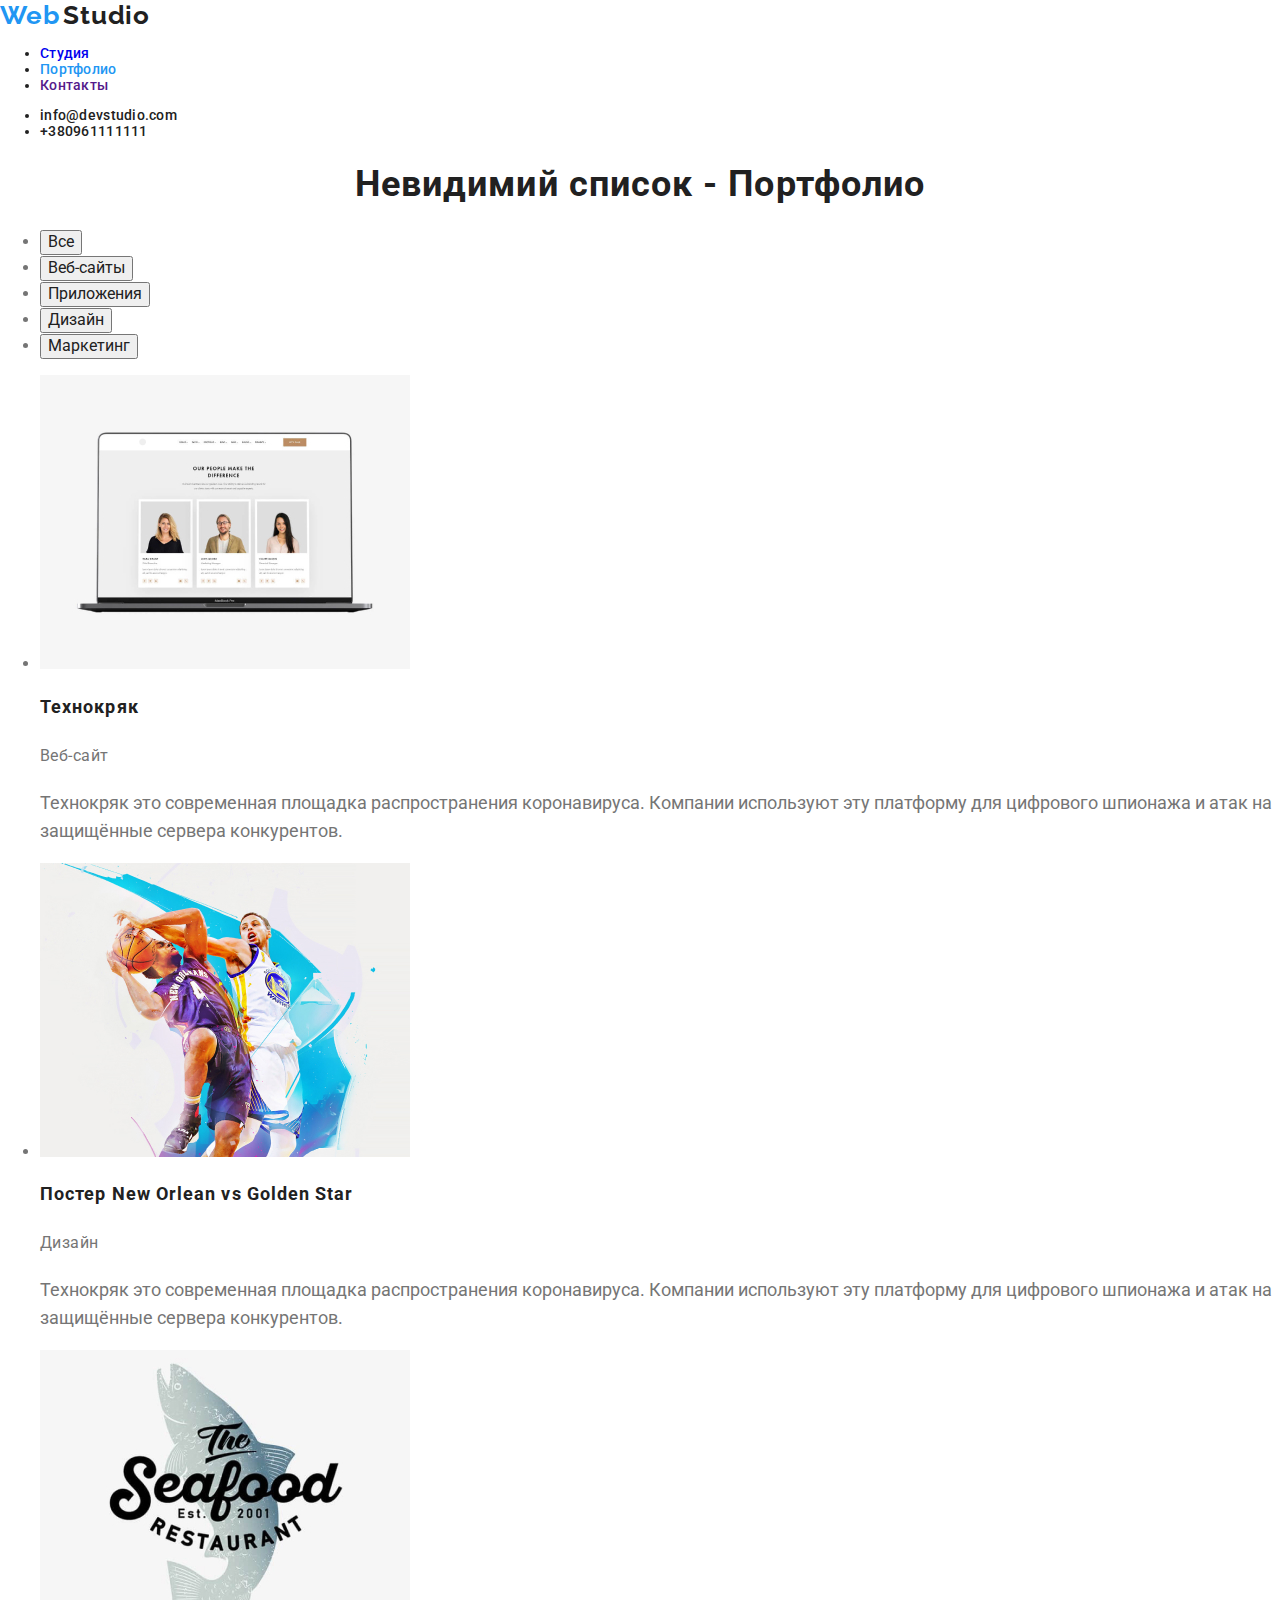
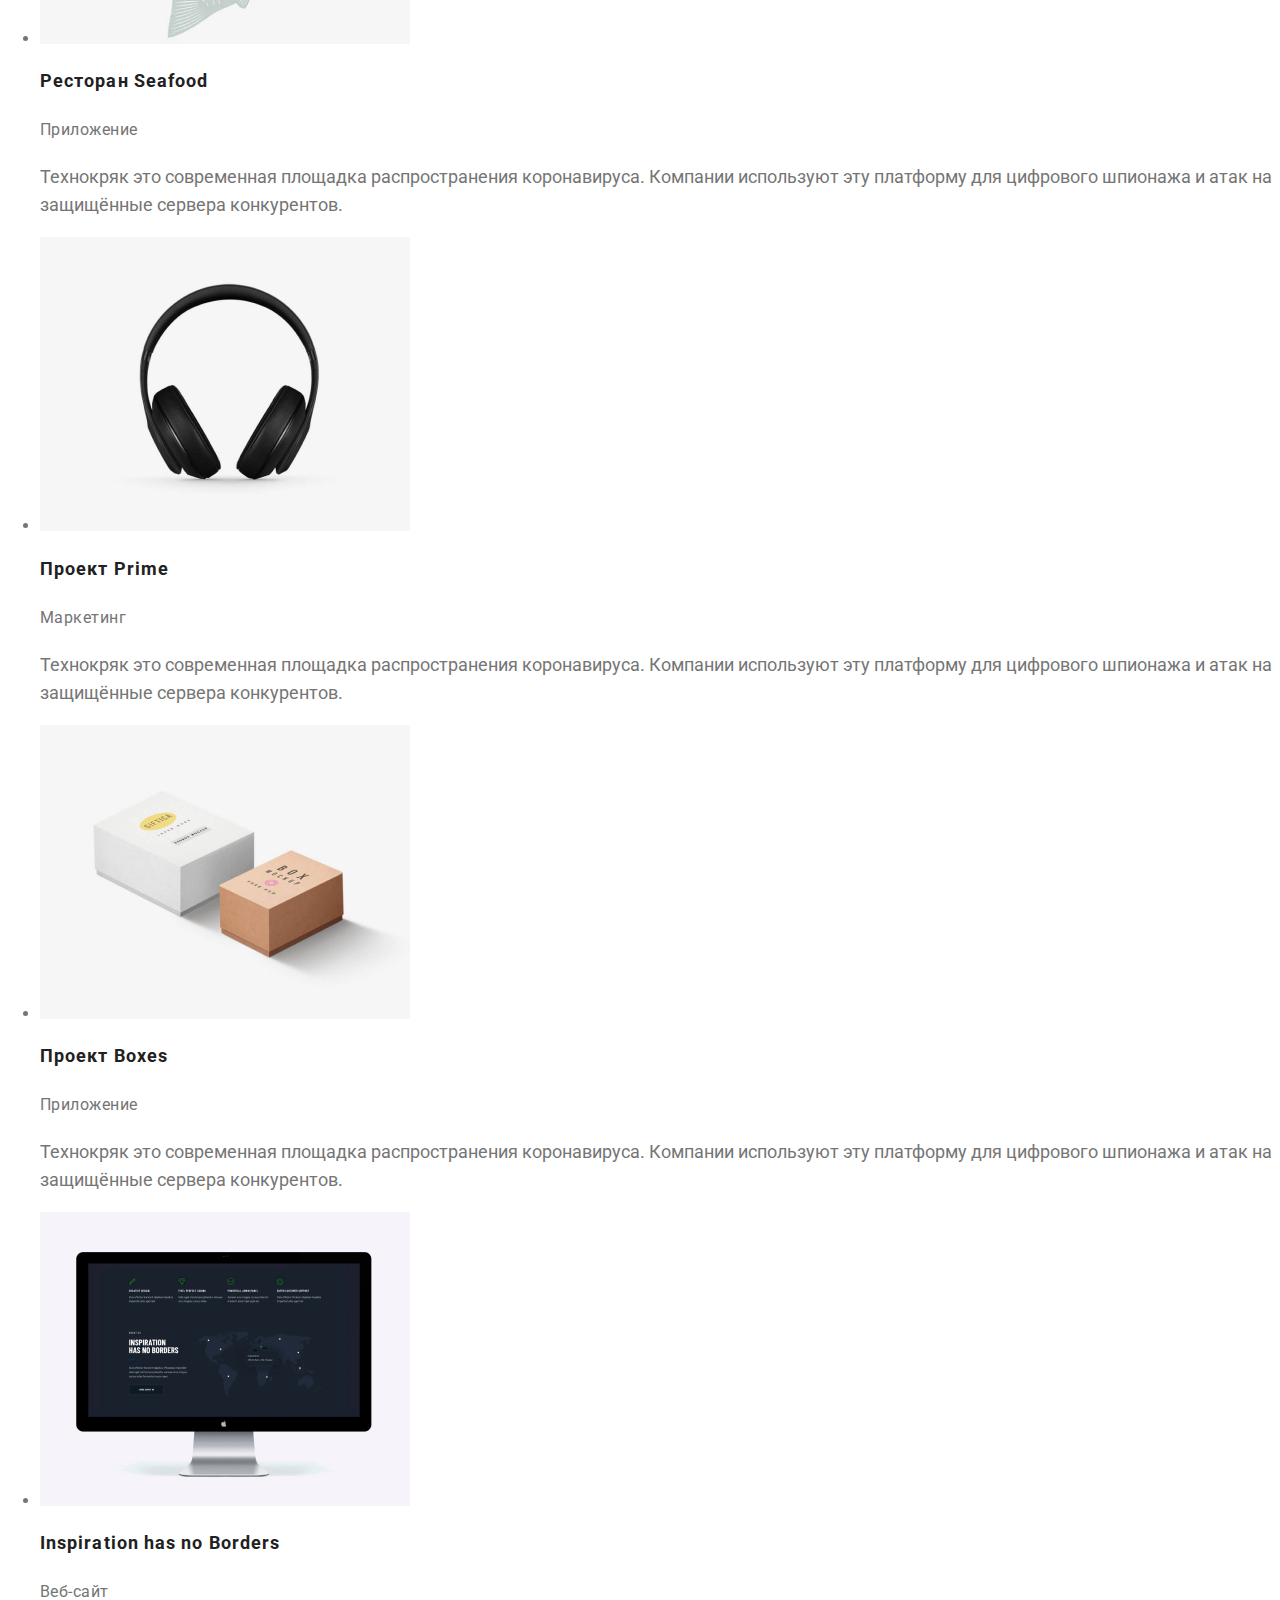
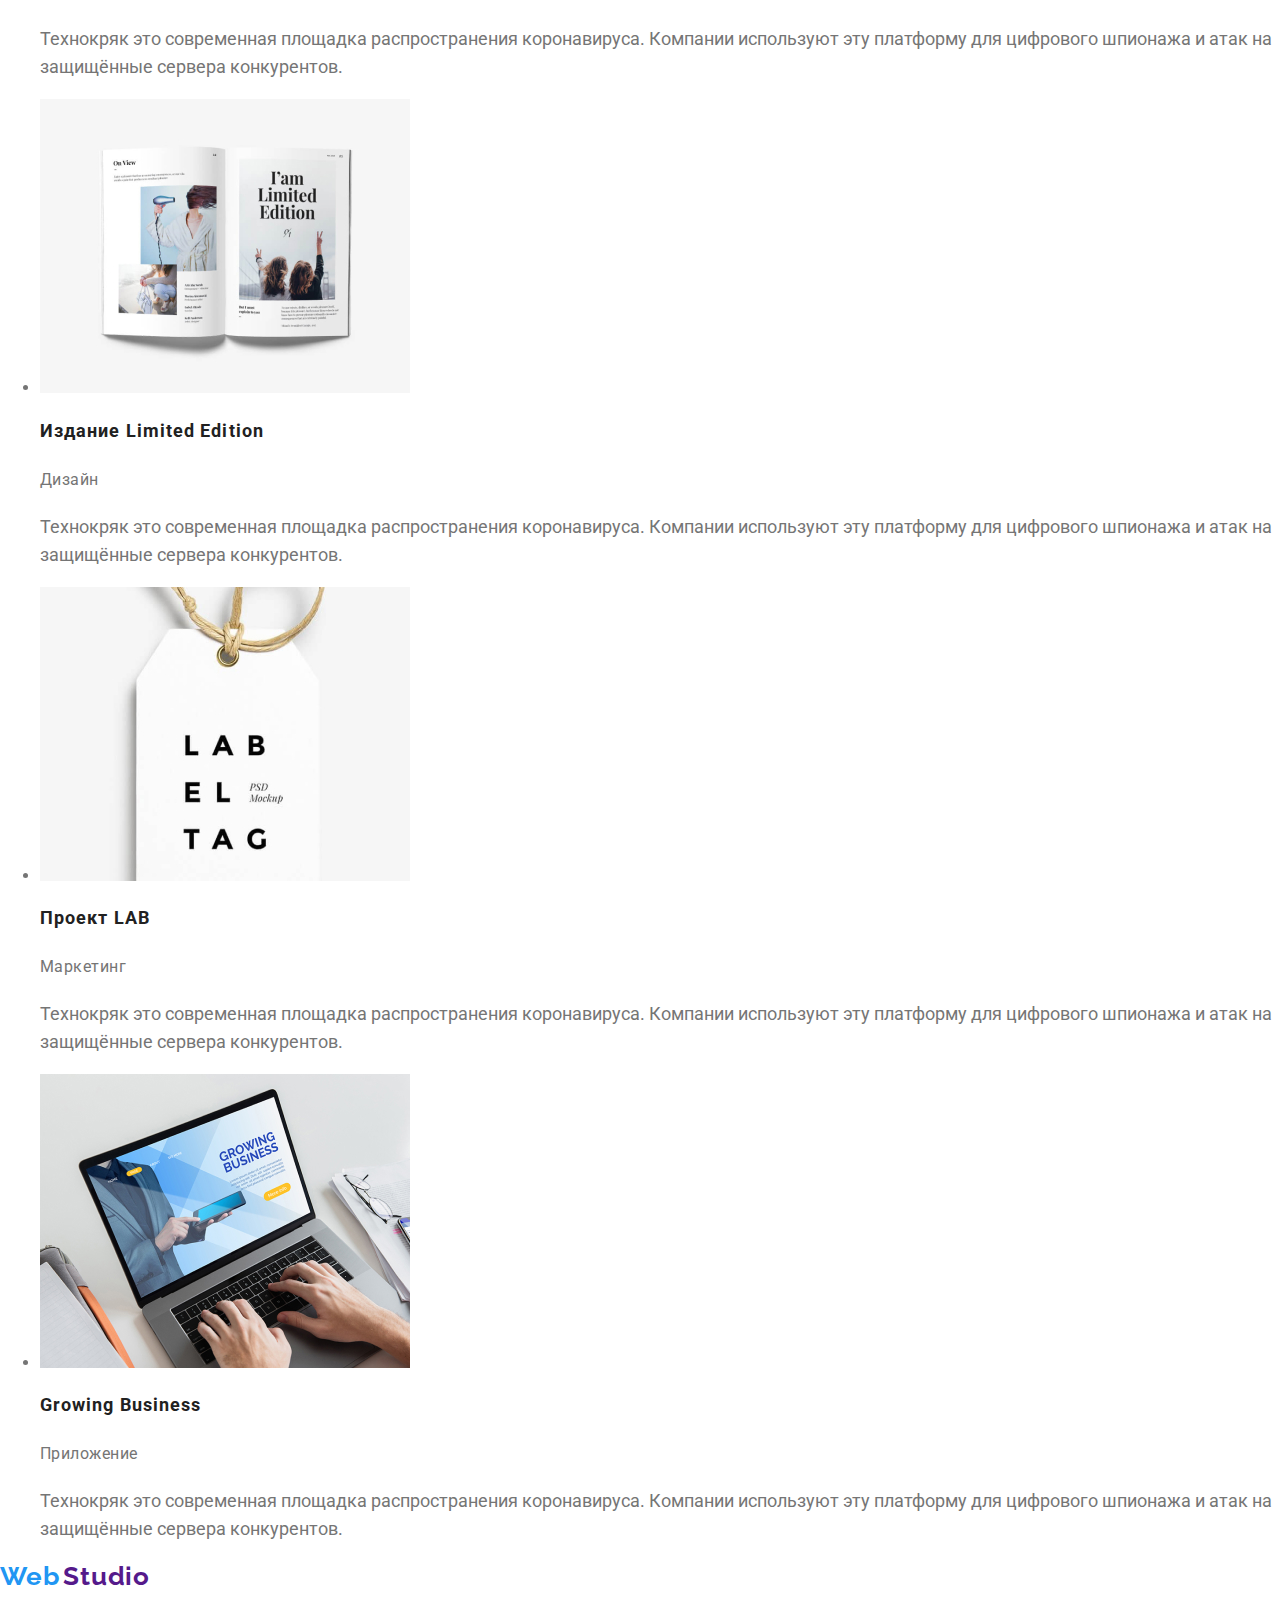
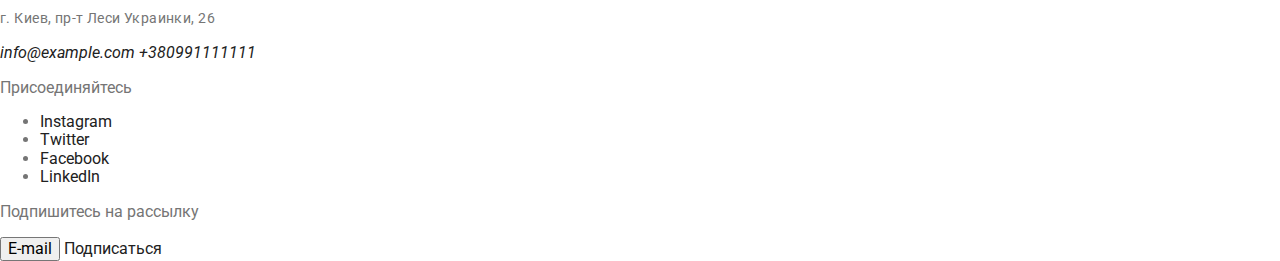
==== portfolio.html @ d00bc0c8 "Homework2" ====
<!DOCTYPE html>
<html lang="en">
  <head>
    <meta charset="UTF-8" />
    <meta name="viewport" content="width=device-width, initial-scale=1.0" />
    <link
      href="https://fonts.googleapis.com/css2?family=Roboto&family=Raleway:wght@400;700&display=swap"
      rel="stylesheet"
    />
    <link rel="stylesheet" href="./css/normalize.css" />
    <link rel="stylesheet" href="./css/styles.css" />
    <title>Document</title>
  </head>
  <body>
    <header>
      <nav>
        <a href="" class="logo link"
          ><span class="first logo">Web</span>
          <span class="second logo-header">Studio</span></a
        >
        <ul class="site-nav list">
          <li><a href="./index.html" class="link">Студия</a></li>
          <li><a href="" class="link current">Портфолио</a></li>
          <li><a href="" class="link">Контакты</a></li>
        </ul>
        <address>
          <ul class="site-nav connection">
            <li>
              <a href="mailto:info@devstudio.com" class="button link"
                >info@devstudio.com</a
              >
            </li>
            <li>
              <a href="tell:+380961111111" class="button link">+380961111111</a>
            </li>
          </ul>
        </address>
      </nav>
    </header>
    <!--main container page 2-->
    <section>
      <h1 class="title names">Невидимий список - Портфолио</h1>
      <ul class="projects-nav">
        <li>
          <a href="" class="title projects"
            ><button type="button" class="button">Все</button></a
          >
        </li>
        <li>
          <a href="" class="title projects"
            ><button type="button" class="button">Веб-сайты</button></a
          >
        </li>
        <li>
          <a href="" class="title projects"
            ><button type="button" class="button">Приложения</button></a
          >
        </li>
        <li>
          <a href="" class="title projects"
            ><button type="button" class="button">Дизайн</button></a
          >
        </li>
        <li>
          <a href="" class="title projects"
            ><button type="button" class="button">Маркетинг</button></a
          >
        </li>
      </ul>

      <!--projects-->

      <ul>
        <li>
          <a href="" class="link"
            ><img src="./images/technokriak.jpg" alt="photos" />
            <h2 class="title projects-name">Технокряк</h2>
            <p class="projects-direction">Веб-сайт</p>
            <p class="projects-description">
              Технокряк это современная площадка распространения коронавируса.
              Компании используют эту платформу для цифрового шпионажа и атак на
              защищённые сервера конкурентов.
            </p>
          </a>
        </li>
        <li>
          <a href="" class="link"
            ><img src="./images/players.jpg" alt="sportsmen" />
            <h2 class="title projects-name">
              Постер New Orlean vs Golden Star
            </h2>
            <p class="projects-direction">Дизайн</p>
            <p class="projects-description">
              Технокряк это современная площадка распространения коронавируса.
              Компании используют эту платформу для цифрового шпионажа и атак на
              защищённые сервера конкурентов.
            </p>
          </a>
        </li>
        <li>
          <a href="" class="link"
            ><img src="./images/restaurant.jpg" alt="restaurant" />
            <h2 class="title projects-name">Ресторан Seafood</h2>
            <p class="projects-direction">Приложение</p>
            <p class="projects-description">
              Технокряк это современная площадка распространения коронавируса.
              Компании используют эту платформу для цифрового шпионажа и атак на
              защищённые сервера конкурентов.
            </p>
          </a>
        </li>
        <li>
          <a href="" class="link"
            ><img src="./images/airphones.jpg" alt="airphones" />
            <h2 class="title projects-name">Проект Prime</h2>
            <p class="projects-direction">Маркетинг</p>
            <p class="projects-description">
              Технокряк это современная площадка распространения коронавируса.
              Компании используют эту платформу для цифрового шпионажа и атак на
              защищённые сервера конкурентов.
            </p>
          </a>
        </li>
        <li>
          <a href="" class="link"
            ><img src="./images/boxes.jpg" alt="boxes" />
            <h2 class="title projects-name">Проект Boxes</h2>
            <p class="projects-direction">Приложение</p>
            <p class="projects-description">
              Технокряк это современная площадка распространения коронавируса.
              Компании используют эту платформу для цифрового шпионажа и атак на
              защищённые сервера конкурентов.
            </p>
          </a>
        </li>
        <li>
          <a href="" class="link"
            ><img src="./images/computer.jpg" alt="computer" />
            <h2 class="title projects-name">Inspiration has no Borders</h2>
            <p class="projects-direction">Веб-сайт</p>
            <p class="projects-description">
              Технокряк это современная площадка распространения коронавируса.
              Компании используют эту платформу для цифрового шпионажа и атак на
              защищённые сервера конкурентов.
            </p>
          </a>
        </li>
        <li>
          <a href="" class="link"
            ><img src="./images/book.jpg" alt="book" />
            <h2 class="title projects-name">Издание Limited Edition</h2>
            <p class="projects-direction">Дизайн</p>
            <p class="projects-description">
              Технокряк это современная площадка распространения коронавируса.
              Компании используют эту платформу для цифрового шпионажа и атак на
              защищённые сервера конкурентов.
            </p>
          </a>
        </li>
        <li>
          <a href="" class="link"
            ><img src="./images/label.jpg" alt="label" />
            <h2 class="title projects-name">Проект LAB</h2>
            <p class="projects-direction">Маркетинг</p>
            <p class="projects-description">
              Технокряк это современная площадка распространения коронавируса.
              Компании используют эту платформу для цифрового шпионажа и атак на
              защищённые сервера конкурентов.
            </p>
          </a>
        </li>
        <li>
          <a href="" class="link"
            ><img src="./images/laptop.jpg" alt="laptop" />
            <h2 class="title projects-name">Growing Business</h2>
            <p class="projects-direction">Приложение</p>
            <p class="projects-description">
              Технокряк это современная площадка распространения коронавируса.
              Компании используют эту платформу для цифрового шпионажа и атак на
              защищённые сервера конкурентов.
            </p>
          </a>
        </li>
      </ul>
    </section>

    <!--footer-->
    <footer>
      <div>
        <a href="" class="logo link"
          ><span class="first logo">Web</span>
          <span class="second logo-footer">Studio</span></a
        >
        <address>
          <p class="city">г. Киев, пр-т Леси Украинки, 26</p>
          <span
            ><a href="mailto:info@example.com" class="button link"
              >info@example.com</a
            >
            <a href="tell:+380991111111" class="button link"
              >+380991111111</a
            ></span
          >
        </address>
      </div>

      <div>
        <p>Присоединяйтесь</p>
        <ul>
          <li><a href="" class="button link">Instagram</a></li>
          <li><a href="" class="button link">Twitter</a></li>
          <li><a href="" class="button link">Facebook</a></li>
          <li><a href="" class="button link">LinkedIn</a></li>
        </ul>
      </div>

      <div>
        <p>Подпишитесь на рассылку</p>
        <input type="submit" value="E-mail" />
        <a href="" class="button link">Подписаться</a>
      </div>
    </footer>
  </body>
</html>
---- css/styles.css ----
/*колір соновного тексту #757575*/
/*вторинний колір тексту #212121*/
/*білий #FFFFFF */
/*колір виділення #2196F3 */
:root {
  --primary-text-color: #757575;
  --title-text-color: #212121;
  --accent-color: #2196f3;
  --additional-text-color: #ffffff;
  --primary-bg-color: #ffffff;
  --secondary-bg-color: #2196f3;
}
body {
  background-color: var(--primary-bg-color);
  color: var(--primary-text-color);
  font-family: Roboto, sans-serif;
}

/*дописати лого в штмл */

/*header*/
.site-nav.list {
  color: var(--title-text-color);
  font-style: normal;
  font-weight: 500;
  font-size: 14px;
  line-height: 16px;
  letter-spacing: 0.02em;
  text-decoration: none;
}
.site-nav.connection {
  color: var(--title-text-color);
  font-style: normal;
  font-weight: 500;
  font-size: 14px;
  line-height: 16px;
  letter-spacing: 0.02em;
  text-decoration: none;
}
.site-nav .link.current {
  color: var(--accent-color);
}
.start {
  font-style: normal;
  font-weight: 900;
  font-size: 44px;
  line-height: 60px;
}
/*main container page 1*/
.names {
  color: var(--title-text-color);
  font-style: normal;
  font-weight: 700;
  font-size: 36px;
  line-height: 42px;
  text-align: center;
  letter-spacing: 0.03em;
}
/*icons*/
.icons {
  color: var(--title-text-color);
  font-style: normal;
  font-weight: 700;
  font-size: 14px;
  line-height: 16px;
  letter-spacing: 0.03em;
}
.description {
    color: var(--primary-text-color);
    font-style: normal;
font-weight: 400;
font-size: 14px;
line-height: 24px;
letter-spacing: 0.03em;
}
/*what we do*/
.doing {
  /*color: var(--additional-text-color)*/
  font-style: normal;
  font-weight: 700;
  font-size: 14px;
  line-height: 16px;
  letter-spacing: 0.03em;
}
/*our team*/

.team {
    color: var(--title-text-color)
    font-weight: 500;
font-size: 16px;
line-height: 19px;
letter-spacing: 0.03em;
}
.role {
    color: var(--primary-text-color);
    font-style: normal;
font-weight: 400;
font-size: 16px;
line-height: 19px;
letter-spacing: 0.03em;
}
.logo {
  font-family: Raleway, sans-serif;
}
.first.logo {
    color: var(--accent-color);
    font-style: normal;
font-weight: bold;
font-size: 26px;
line-height: 31px;
letter-spacing: 0.03em;
}
.second.logo-header {
    color: var(--title-text-color);
    font-style: normal;
font-weight: bold;
font-size: 26px;
line-height: 31px;
letter-spacing: 0.03em;
}
.second.logo-footer {
    /*color: var(--additional-text-color);*/
    font-style: normal;
font-weight: bold;
font-size: 26px;
line-height: 31px;
letter-spacing: 0.03em;
}
.title {
  color: var(--title-text-color);
}
.button {
  color: var(--title-text-color);
}
.button:hover,
.button:focus {
  color: var(--additional-text-color);
  background-color: var(--secondary-bg-color);
}
/*main container page 2*/
.projects {
    color: var(--title-text-color);
    font-style: normal;
font-weight: 500;
font-size: 16px;
line-height: 26px;
letter-spacing: 0.03em;
}
.projects-name {
    color: var(--title-text-color);
    font-style: normal;
font-weight: 700;
font-size: 18px;
line-height: 36px;
letter-spacing: 0.06em;
}
.projects-description {
    color: var(--primary-text-color);
    font-style: normal;
font-weight: 400;
font-size: 18px;
line-height: 28px;
}
.projects-direction {
   color: var(--primary-text-color);
   font-style: normal;
font-weight: 400;
font-size: 16px;
line-height: 30px;
letter-spacing: 0.03em; 
}

/*footer*/
.city {
  font-style: normal;
  font-weight: 400;
  font-size: 14px;
  line-height: 24px;
  letter-spacing: 0.03em;
}
.link {
  text-decoration: none;
}
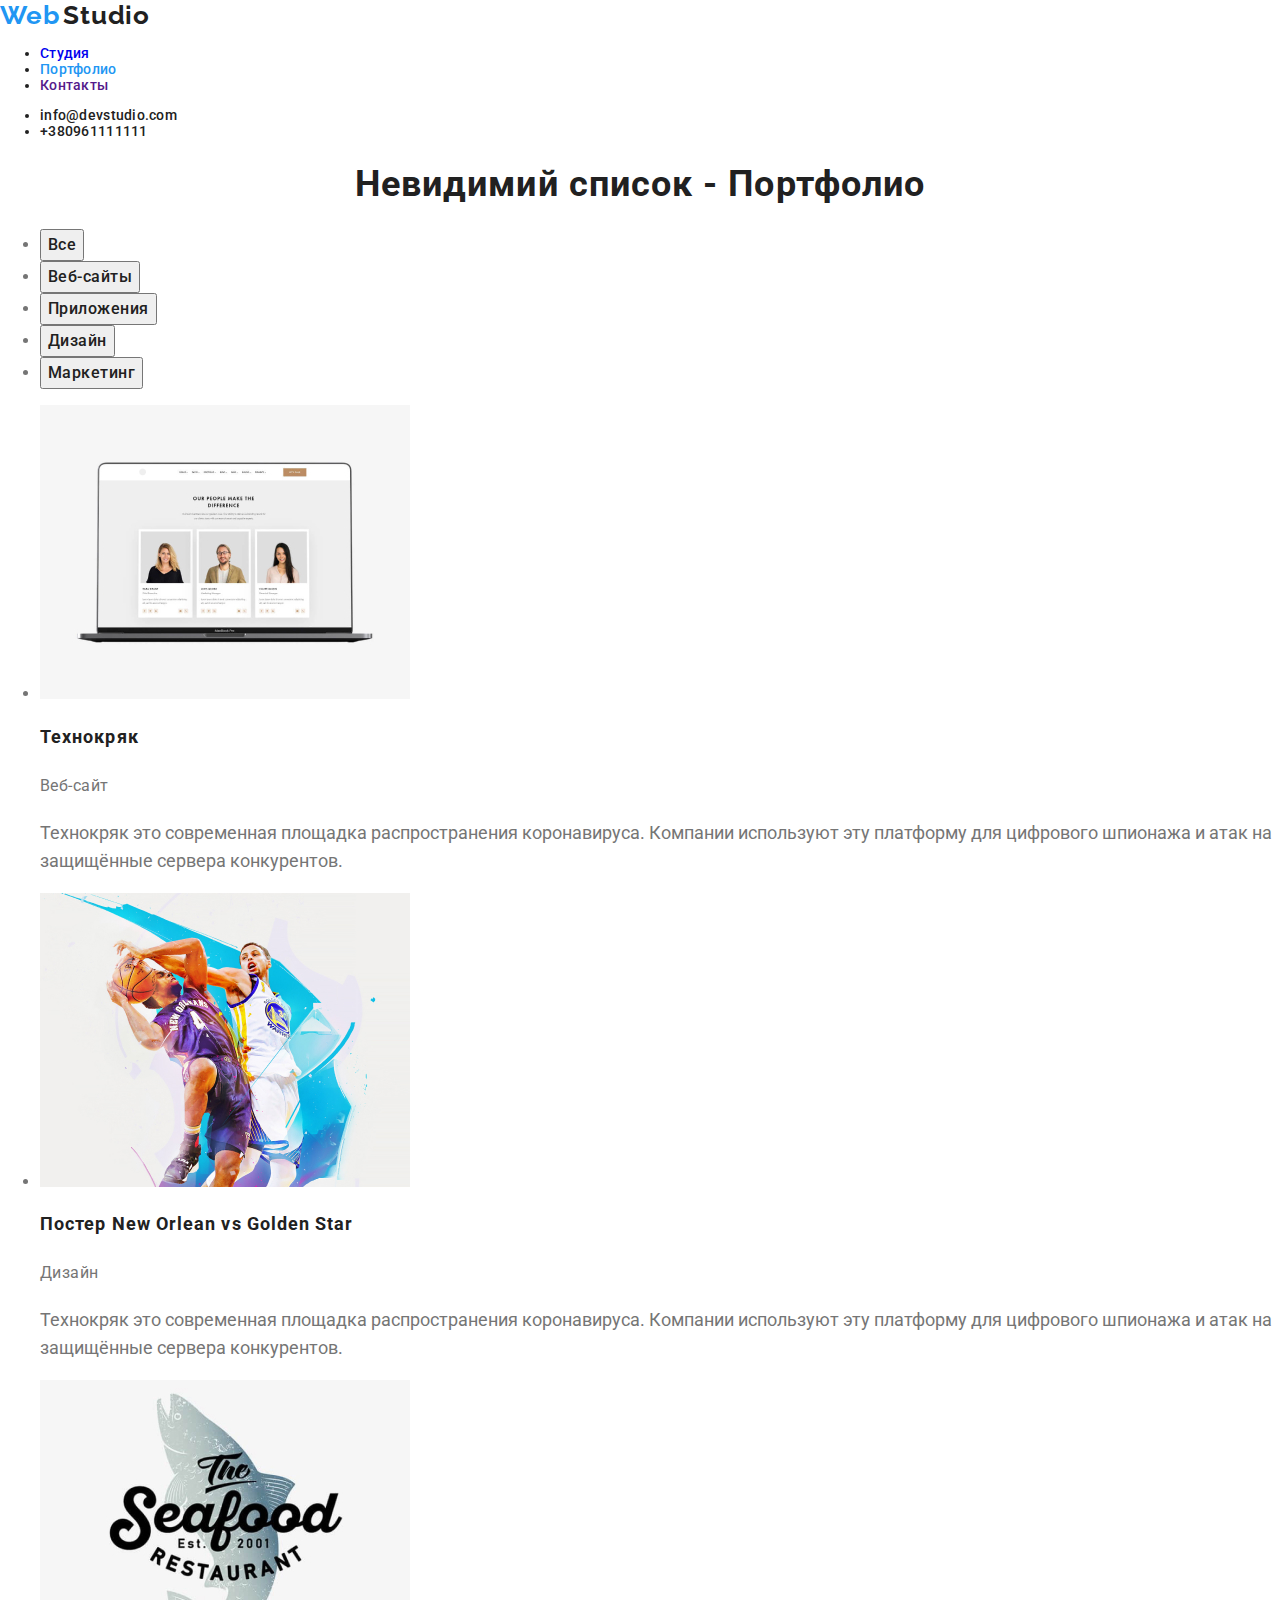
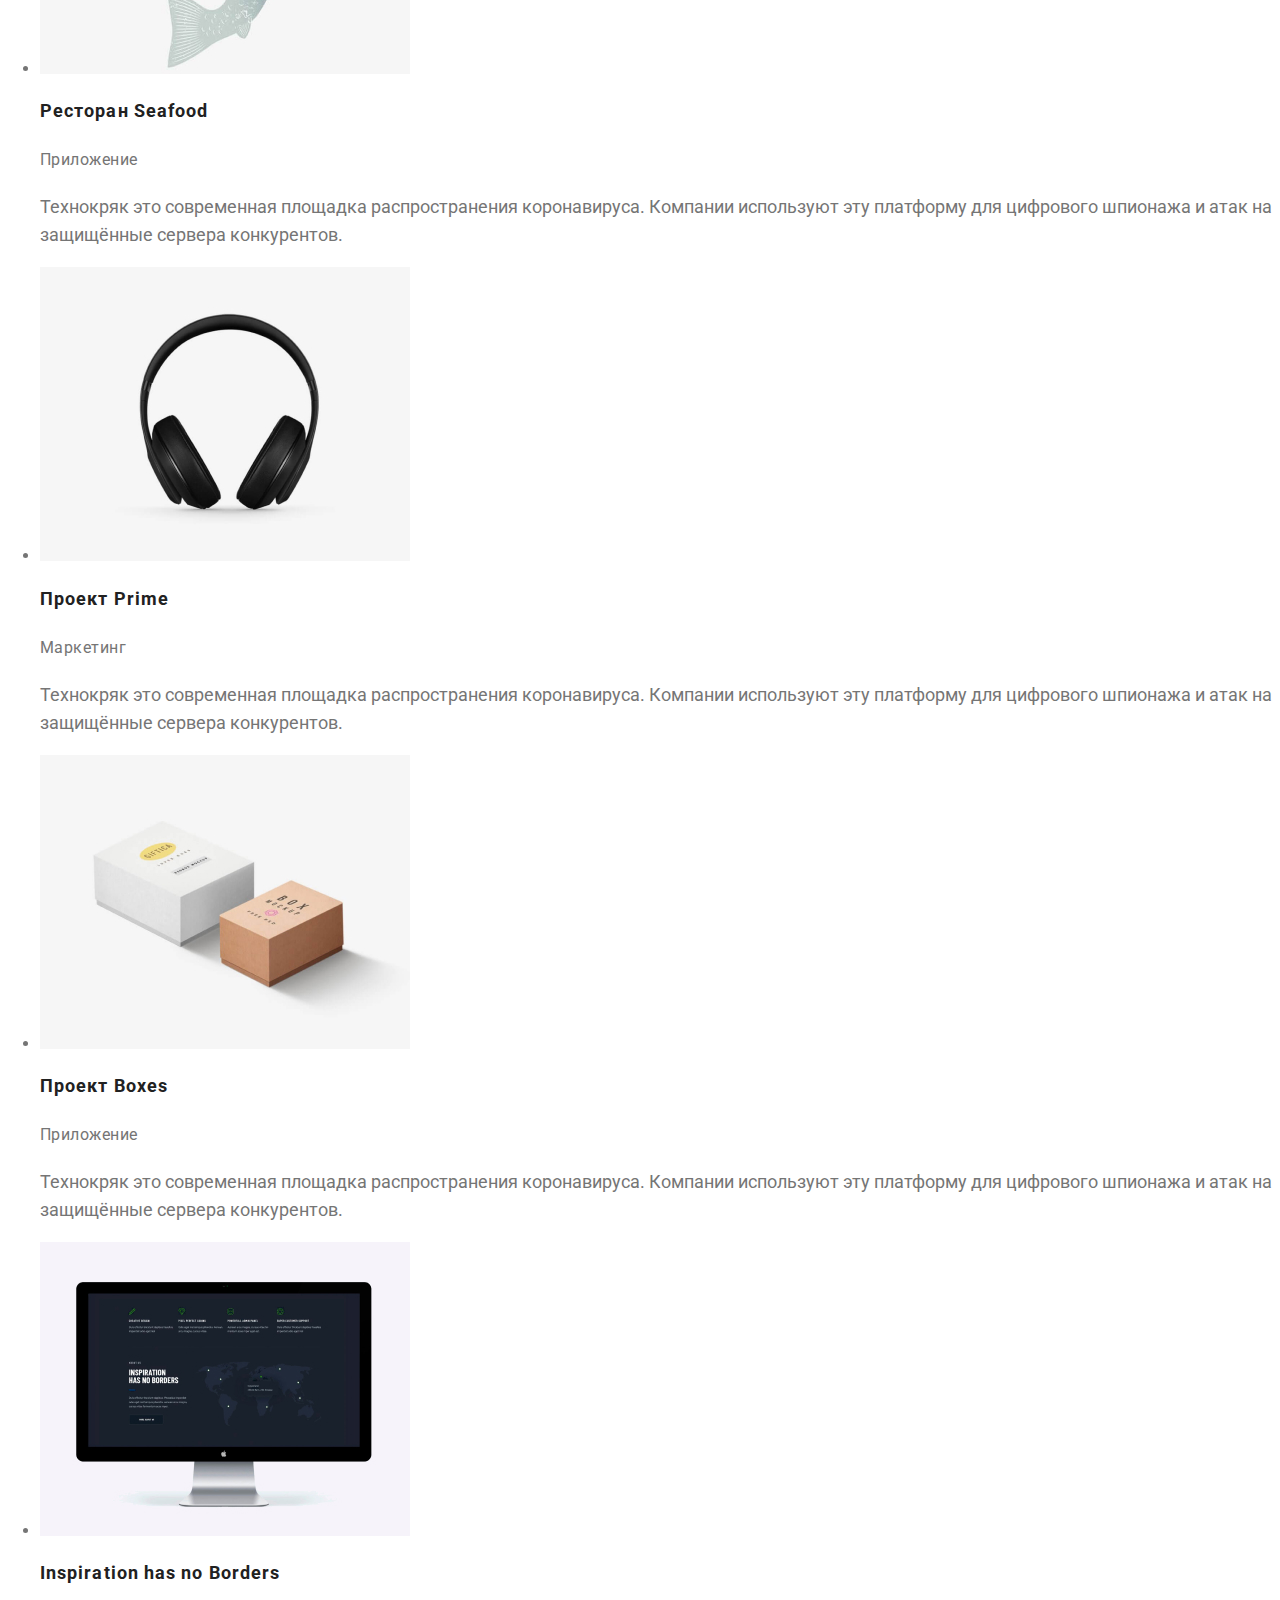
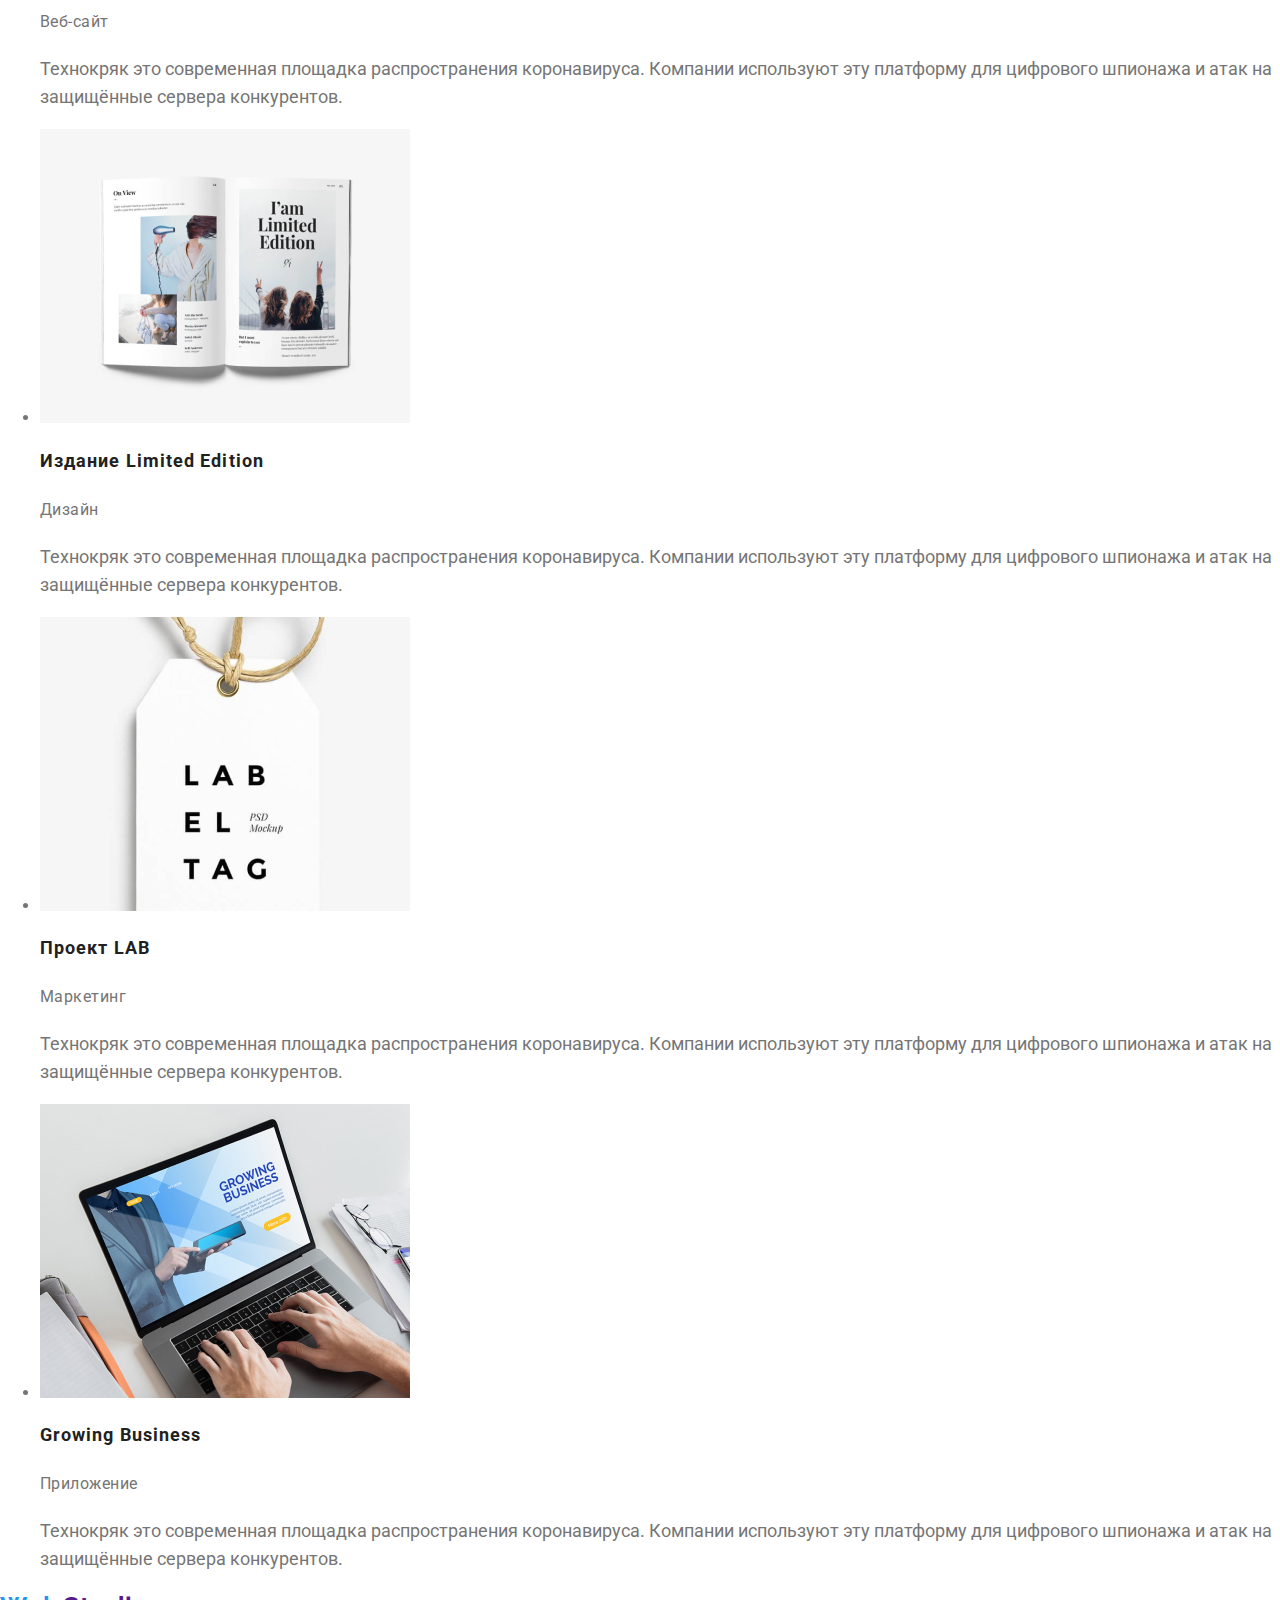
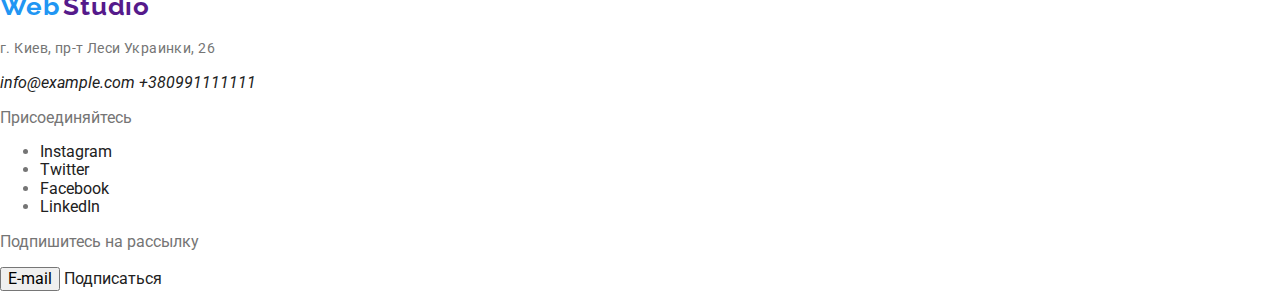
==== commit 6ca7a8e2: "Homework2 (after validator cheking)" ====
--- a/portfolio.html
+++ b/portfolio.html
@@ -42,29 +42,19 @@
       <h1 class="title names">Невидимий список - Портфолио</h1>
       <ul class="projects-nav">
         <li>
-          <a href="" class="title projects"
-            ><button type="button" class="button">Все</button></a
-          >
-        </li>
-        <li>
-          <a href="" class="title projects"
-            ><button type="button" class="button">Веб-сайты</button></a
-          >
-        </li>
-        <li>
-          <a href="" class="title projects"
-            ><button type="button" class="button">Приложения</button></a
-          >
-        </li>
-        <li>
-          <a href="" class="title projects"
-            ><button type="button" class="button">Дизайн</button></a
-          >
-        </li>
-        <li>
-          <a href="" class="title projects"
-            ><button type="button" class="button">Маркетинг</button></a
-          >
+          <button type="button" class="button projects">Все</button>
+        </li>
+        <li>
+          <button type="button" class="button projects">Веб-сайты</button>
+        </li>
+        <li>
+          <button type="button" class="button projects">Приложения</button>
+        </li>
+        <li>
+          <button type="button" class="button projects">Дизайн</button>
+        </li>
+        <li>
+          <button type="button" class="button projects">Маркетинг</button>
         </li>
       </ul>
 
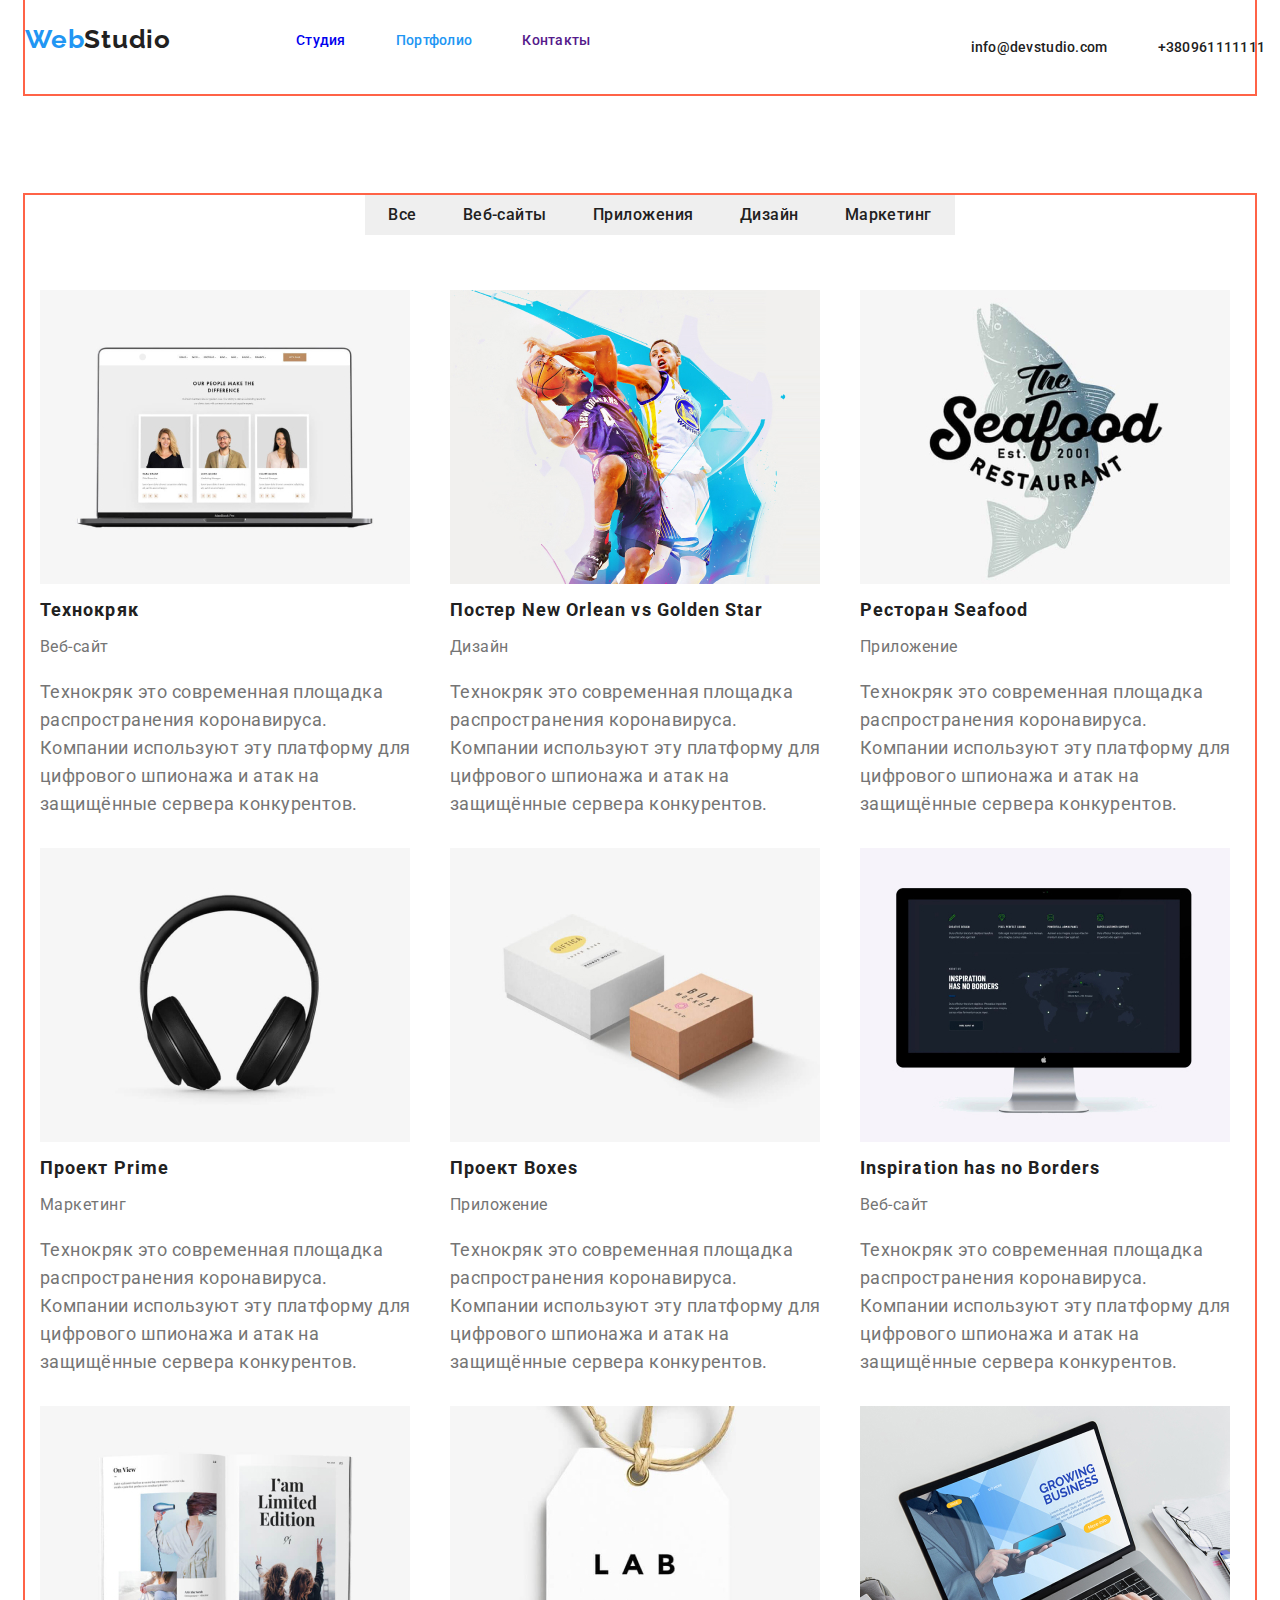
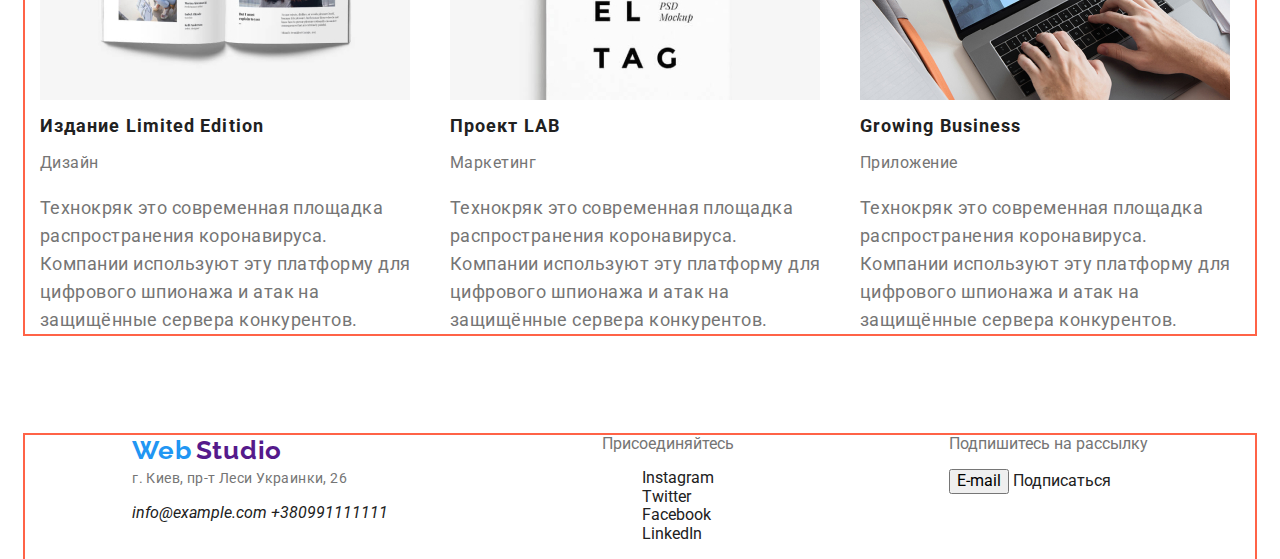
==== commit f748de3e: "Homework3" ====
--- a/portfolio.html
+++ b/portfolio.html
@@ -12,202 +12,214 @@
     <title>Document</title>
   </head>
   <body>
-    <header>
-      <nav>
-        <a href="" class="logo link"
-          ><span class="first logo">Web</span>
-          <span class="second logo-header">Studio</span></a
-        >
-        <ul class="site-nav list">
-          <li><a href="./index.html" class="link">Студия</a></li>
-          <li><a href="" class="link current">Портфолио</a></li>
-          <li><a href="" class="link">Контакты</a></li>
-        </ul>
+    <header class="page-header">
+      <div class="container header-nav">
+        <nav class="nav">
+          <a href="" class="logo link"
+            ><span class="first logo">Web</span>
+            <span class="second logo-header">Studio</span></a
+          >
+
+          <ul class="site-nav list">
+            <li class="header-items">
+              <a href="./index.html" class="link">Студия</a>
+            </li>
+            <li class="header-items">
+              <a href="" class="link current">Портфолио</a>
+            </li>
+            <li class="header-items"><a href="" class="link">Контакты</a></li>
+          </ul>
+        </nav>
+
         <address>
-          <ul class="site-nav connection">
-            <li>
+          <ul class="connection">
+            <li class="connection-items">
               <a href="mailto:info@devstudio.com" class="button link"
                 >info@devstudio.com</a
               >
             </li>
-            <li>
+            <li class="connection-items">
               <a href="tell:+380961111111" class="button link">+380961111111</a>
             </li>
           </ul>
         </address>
-      </nav>
+      </div>
     </header>
     <!--main container page 2-->
-    <section>
-      <h1 class="title names">Невидимий список - Портфолио</h1>
-      <ul class="projects-nav">
-        <li>
-          <button type="button" class="button projects">Все</button>
-        </li>
-        <li>
-          <button type="button" class="button projects">Веб-сайты</button>
-        </li>
-        <li>
-          <button type="button" class="button projects">Приложения</button>
-        </li>
-        <li>
-          <button type="button" class="button projects">Дизайн</button>
-        </li>
-        <li>
-          <button type="button" class="button projects">Маркетинг</button>
-        </li>
-      </ul>
-
-      <!--projects-->
-
-      <ul>
-        <li>
-          <a href="" class="link"
-            ><img src="./images/technokriak.jpg" alt="photos" />
-            <h2 class="title projects-name">Технокряк</h2>
-            <p class="projects-direction">Веб-сайт</p>
-            <p class="projects-description">
-              Технокряк это современная площадка распространения коронавируса.
-              Компании используют эту платформу для цифрового шпионажа и атак на
-              защищённые сервера конкурентов.
-            </p>
-          </a>
-        </li>
-        <li>
-          <a href="" class="link"
-            ><img src="./images/players.jpg" alt="sportsmen" />
-            <h2 class="title projects-name">
-              Постер New Orlean vs Golden Star
-            </h2>
-            <p class="projects-direction">Дизайн</p>
-            <p class="projects-description">
-              Технокряк это современная площадка распространения коронавируса.
-              Компании используют эту платформу для цифрового шпионажа и атак на
-              защищённые сервера конкурентов.
-            </p>
-          </a>
-        </li>
-        <li>
-          <a href="" class="link"
-            ><img src="./images/restaurant.jpg" alt="restaurant" />
-            <h2 class="title projects-name">Ресторан Seafood</h2>
-            <p class="projects-direction">Приложение</p>
-            <p class="projects-description">
-              Технокряк это современная площадка распространения коронавируса.
-              Компании используют эту платформу для цифрового шпионажа и атак на
-              защищённые сервера конкурентов.
-            </p>
-          </a>
-        </li>
-        <li>
-          <a href="" class="link"
-            ><img src="./images/airphones.jpg" alt="airphones" />
-            <h2 class="title projects-name">Проект Prime</h2>
-            <p class="projects-direction">Маркетинг</p>
-            <p class="projects-description">
-              Технокряк это современная площадка распространения коронавируса.
-              Компании используют эту платформу для цифрового шпионажа и атак на
-              защищённые сервера конкурентов.
-            </p>
-          </a>
-        </li>
-        <li>
-          <a href="" class="link"
-            ><img src="./images/boxes.jpg" alt="boxes" />
-            <h2 class="title projects-name">Проект Boxes</h2>
-            <p class="projects-direction">Приложение</p>
-            <p class="projects-description">
-              Технокряк это современная площадка распространения коронавируса.
-              Компании используют эту платформу для цифрового шпионажа и атак на
-              защищённые сервера конкурентов.
-            </p>
-          </a>
-        </li>
-        <li>
-          <a href="" class="link"
-            ><img src="./images/computer.jpg" alt="computer" />
-            <h2 class="title projects-name">Inspiration has no Borders</h2>
-            <p class="projects-direction">Веб-сайт</p>
-            <p class="projects-description">
-              Технокряк это современная площадка распространения коронавируса.
-              Компании используют эту платформу для цифрового шпионажа и атак на
-              защищённые сервера конкурентов.
-            </p>
-          </a>
-        </li>
-        <li>
-          <a href="" class="link"
-            ><img src="./images/book.jpg" alt="book" />
-            <h2 class="title projects-name">Издание Limited Edition</h2>
-            <p class="projects-direction">Дизайн</p>
-            <p class="projects-description">
-              Технокряк это современная площадка распространения коронавируса.
-              Компании используют эту платформу для цифрового шпионажа и атак на
-              защищённые сервера конкурентов.
-            </p>
-          </a>
-        </li>
-        <li>
-          <a href="" class="link"
-            ><img src="./images/label.jpg" alt="label" />
-            <h2 class="title projects-name">Проект LAB</h2>
-            <p class="projects-direction">Маркетинг</p>
-            <p class="projects-description">
-              Технокряк это современная площадка распространения коронавируса.
-              Компании используют эту платформу для цифрового шпионажа и атак на
-              защищённые сервера конкурентов.
-            </p>
-          </a>
-        </li>
-        <li>
-          <a href="" class="link"
-            ><img src="./images/laptop.jpg" alt="laptop" />
-            <h2 class="title projects-name">Growing Business</h2>
-            <p class="projects-direction">Приложение</p>
-            <p class="projects-description">
-              Технокряк это современная площадка распространения коронавируса.
-              Компании используют эту платформу для цифрового шпионажа и атак на
-              защищённые сервера конкурентов.
-            </p>
-          </a>
-        </li>
-      </ul>
+    <section class="section projects">
+      <div class="container">
+        <!-- <h1 class="title names">Невидимий список - Портфолио</h1> -->
+        <ul class="projects-nav">
+          <li class="projects-button">
+            <button type="button" class="button projects">Все</button>
+          </li>
+          <li class="projects-button">
+            <button type="button" class="button projects">Веб-сайты</button>
+          </li>
+          <li class="projects-button">
+            <button type="button" class="button projects">Приложения</button>
+          </li>
+          <li class="projects-button">
+            <button type="button" class="button projects">Дизайн</button>
+          </li>
+          <li class="projects-button">
+            <button type="button" class="button projects">Маркетинг</button>
+          </li>
+        </ul>
+
+        <!--projects-->
+
+        <ul class="counting">
+          <li class="counting-projects">
+            <a href="" class="link"
+              ><img src="./images/technokriak.jpg" alt="photos" />
+              <h2 class="title projects-name">Технокряк</h2>
+              <p class="projects-direction">Веб-сайт</p>
+              <p class="projects-description">
+                Технокряк это современная площадка распространения коронавируса.
+                Компании используют эту платформу для цифрового шпионажа и атак
+                на защищённые сервера конкурентов.
+              </p>
+            </a>
+          </li>
+          <li class="counting-projects">
+            <a href="" class="link"
+              ><img src="./images/players.jpg" alt="sportsmen" />
+              <h2 class="title projects-name">
+                Постер New Orlean vs Golden Star
+              </h2>
+              <p class="projects-direction">Дизайн</p>
+              <p class="projects-description">
+                Технокряк это современная площадка распространения коронавируса.
+                Компании используют эту платформу для цифрового шпионажа и атак
+                на защищённые сервера конкурентов.
+              </p>
+            </a>
+          </li>
+          <li class="counting-projects">
+            <a href="" class="link"
+              ><img src="./images/restaurant.jpg" alt="restaurant" />
+              <h2 class="title projects-name">Ресторан Seafood</h2>
+              <p class="projects-direction">Приложение</p>
+              <p class="projects-description">
+                Технокряк это современная площадка распространения коронавируса.
+                Компании используют эту платформу для цифрового шпионажа и атак
+                на защищённые сервера конкурентов.
+              </p>
+            </a>
+          </li>
+          <li class="counting-projects">
+            <a href="" class="link"
+              ><img src="./images/airphones.jpg" alt="airphones" />
+              <h2 class="title projects-name">Проект Prime</h2>
+              <p class="projects-direction">Маркетинг</p>
+              <p class="projects-description">
+                Технокряк это современная площадка распространения коронавируса.
+                Компании используют эту платформу для цифрового шпионажа и атак
+                на защищённые сервера конкурентов.
+              </p>
+            </a>
+          </li>
+          <li class="counting-projects">
+            <a href="" class="link"
+              ><img src="./images/boxes.jpg" alt="boxes" />
+              <h2 class="title projects-name">Проект Boxes</h2>
+              <p class="projects-direction">Приложение</p>
+              <p class="projects-description">
+                Технокряк это современная площадка распространения коронавируса.
+                Компании используют эту платформу для цифрового шпионажа и атак
+                на защищённые сервера конкурентов.
+              </p>
+            </a>
+          </li>
+          <li class="counting-projects">
+            <a href="" class="link"
+              ><img src="./images/computer.jpg" alt="computer" />
+              <h2 class="title projects-name">Inspiration has no Borders</h2>
+              <p class="projects-direction">Веб-сайт</p>
+              <p class="projects-description">
+                Технокряк это современная площадка распространения коронавируса.
+                Компании используют эту платформу для цифрового шпионажа и атак
+                на защищённые сервера конкурентов.
+              </p>
+            </a>
+          </li>
+          <li class="counting-projects">
+            <a href="" class="link"
+              ><img src="./images/book.jpg" alt="book" />
+              <h2 class="title projects-name">Издание Limited Edition</h2>
+              <p class="projects-direction">Дизайн</p>
+              <p class="projects-description">
+                Технокряк это современная площадка распространения коронавируса.
+                Компании используют эту платформу для цифрового шпионажа и атак
+                на защищённые сервера конкурентов.
+              </p>
+            </a>
+          </li>
+          <li class="counting-projects">
+            <a href="" class="link"
+              ><img src="./images/label.jpg" alt="label" />
+              <h2 class="title projects-name">Проект LAB</h2>
+              <p class="projects-direction">Маркетинг</p>
+              <p class="projects-description">
+                Технокряк это современная площадка распространения коронавируса.
+                Компании используют эту платформу для цифрового шпионажа и атак
+                на защищённые сервера конкурентов.
+              </p>
+            </a>
+          </li>
+          <li class="counting-projects">
+            <a href="" class="link"
+              ><img src="./images/laptop.jpg" alt="laptop" />
+              <h2 class="title projects-name">Growing Business</h2>
+              <p class="projects-direction">Приложение</p>
+              <p class="projects-description">
+                Технокряк это современная площадка распространения коронавируса.
+                Компании используют эту платформу для цифрового шпионажа и атак
+                на защищённые сервера конкурентов.
+              </p>
+            </a>
+          </li>
+        </ul>
+      </div>
     </section>
 
     <!--footer-->
     <footer>
-      <div>
-        <a href="" class="logo link"
-          ><span class="first logo">Web</span>
-          <span class="second logo-footer">Studio</span></a
-        >
-        <address>
-          <p class="city">г. Киев, пр-т Леси Украинки, 26</p>
-          <span
-            ><a href="mailto:info@example.com" class="button link"
-              >info@example.com</a
+      <div class="container footer-nav">
+        <div class="footer-info">
+          <a href="" class="logo link"
+            ><span class="first logo">Web</span>
+            <span class="second logo-footer">Studio</span></a
+          >
+          <address>
+            <p class="city">г. Киев, пр-т Леси Украинки, 26</p>
+            <span
+              ><a href="mailto:info@example.com" class="button link"
+                >info@example.com</a
+              >
+              <a href="tell:+380991111111" class="button link"
+                >+380991111111</a
+              ></span
             >
-            <a href="tell:+380991111111" class="button link"
-              >+380991111111</a
-            ></span
-          >
-        </address>
-      </div>
-
-      <div>
-        <p>Присоединяйтесь</p>
-        <ul>
-          <li><a href="" class="button link">Instagram</a></li>
-          <li><a href="" class="button link">Twitter</a></li>
-          <li><a href="" class="button link">Facebook</a></li>
-          <li><a href="" class="button link">LinkedIn</a></li>
-        </ul>
-      </div>
-
-      <div>
-        <p>Подпишитесь на рассылку</p>
-        <input type="submit" value="E-mail" />
-        <a href="" class="button link">Подписаться</a>
+          </address>
+        </div>
+
+        <div class="invite">
+          <p class="join">Присоединяйтесь</p>
+          <ul class="social-networks">
+            <li><a href="" class="button link">Instagram</a></li>
+            <li><a href="" class="button link">Twitter</a></li>
+            <li><a href="" class="button link">Facebook</a></li>
+            <li><a href="" class="button link">LinkedIn</a></li>
+          </ul>
+        </div>
+
+        <div class="send-letter">
+          <p class="subscribe">Подпишитесь на рассылку</p>
+          <input type="submit" value="E-mail" />
+          <a href="" class="button link">Подписаться</a>
+        </div>
       </div>
     </footer>
   </body>
--- a/css/styles.css
+++ b/css/styles.css
@@ -1,7 +1,18 @@
+html {
+  box-sizing: border-box;
+}
+
+*,
+*::before,
+*::after {
+  box-sizing: inherit;
+}
+
 /*колір соновного тексту #757575*/
 /*вторинний колір тексту #212121*/
-/*білий #FFFFFF */
+/*первинний фоновий колір білий #FFFFFF */
 /*колір виділення #2196F3 */
+/*додатковий фоновий колір #F5F4FA*/
 :root {
   --primary-text-color: #757575;
   --title-text-color: #212121;
@@ -9,6 +20,7 @@
   --additional-text-color: #ffffff;
   --primary-bg-color: #ffffff;
   --secondary-bg-color: #2196f3;
+  --additional-bg-color: #f5f4fa;
 }
 body {
   background-color: var(--primary-bg-color);
@@ -16,10 +28,26 @@
   font-family: Roboto, sans-serif;
 }
 
-/*дописати лого в штмл */
-
 /*header*/
+.page-header {
+}
+.nav .logo.link {
+  display: flex;
+  margin-left: 0;
+  margin-right: 85px;
+  margin-top: 24px;
+  margin-bottom: 25px;
+}
+
+.site-nav .header-items:not(:last-child) {
+  margin-right: 50px;
+}
+.nav {
+  display: flex;
+}
+
 .site-nav.list {
+  display: flex;
   color: var(--title-text-color);
   font-style: normal;
   font-weight: 500;
@@ -27,9 +55,17 @@
   line-height: 16px;
   letter-spacing: 0.02em;
   text-decoration: none;
-}
-.site-nav.connection {
-  color: var(--title-text-color);
+  margin-right: 340px;
+  margin-left: 0;
+  margin-top: 0;
+}
+.connection {
+  display: flex;
+  margin-top: 0;
+  margin-bottom: 0;
+
+  color: var(--title-text-color);
+
   font-style: normal;
   font-weight: 500;
   font-size: 14px;
@@ -37,16 +73,61 @@
   letter-spacing: 0.02em;
   text-decoration: none;
 }
+.connection .connection-items + .connection-items {
+  margin-left: 50px;
+}
 .site-nav .link.current {
   color: var(--accent-color);
+}
+.site-nav .link {
+  display: block;
+  padding-top: 32px;
+  padding-bottom: 32px;
+}
+li {
+  list-style-type: none;
+}
+
+.link {
+  text-decoration: none;
+}
+.header-nav {
+  display: flex;
+  align-items: center;
+}
+.hero {
+  margin-left: 0;
+  text-align: center;
 }
 .start {
   font-style: normal;
   font-weight: 900;
   font-size: 44px;
   line-height: 60px;
+  text-align: center;
 }
 /*main container page 1*/
+.section.team {
+  width: 1600px;
+  padding-bottom: 95px;
+  padding-top: 95px;
+  margin-bottom: 0;
+  background-color: var(--additional-bg-color);
+}
+.section.no-padding {
+  margin-top: 0;
+  margin-bottom: 0;
+}
+.section.projects {
+  margin-bottom: 95px;
+  margin-top: 95px;
+}
+.container {
+  margin-left: auto;
+  margin-right: auto;
+  width: 1230px;
+  outline: 2px solid tomato;
+}
 .names {
   color: var(--title-text-color);
   font-style: normal;
@@ -55,6 +136,8 @@
   line-height: 42px;
   text-align: center;
   letter-spacing: 0.03em;
+  margin-top: 0;
+  margin-bottom: 50px;
 }
 /*icons*/
 .icons {
@@ -64,16 +147,54 @@
   font-size: 14px;
   line-height: 16px;
   letter-spacing: 0.03em;
+  margin-top: 0;
+  margin-bottom: 10px;
+}
+.invisible {
+  display: flex;
+  margin-bottom: 94px;
+  margin-top: 0;
+}
+.item {
+  margin-top: 0;
+  margin-right: 30px;
+  padding: 0;
+
+  /* align-items: center; */
+}
+.item:last-child {
+  margin-right: 0;
+}
+
+.item-image {
+  margin-top: 0;
+  margin-bottom: 30px;
 }
 .description {
-    color: var(--primary-text-color);
-    font-style: normal;
-font-weight: 400;
-font-size: 14px;
-line-height: 24px;
-letter-spacing: 0.03em;
-}
+  color: var(--primary-text-color);
+  font-style: normal;
+  font-weight: 400;
+  font-size: 14px;
+  line-height: 24px;
+  letter-spacing: 0.03em;
+  margin-top: 0;
+
+  /* margin-bottom: 94px; */
+}
+
+/* .description:last-child {
+  margin-bottom: 0;
+} */
+
 /*what we do*/
+.doing-list {
+  display: flex;
+  margin-top: 0;
+  margin-bottom: 94px;
+}
+.doing-count:not(:last-child) {
+  margin-right: 30px;
+}
 .doing {
   /*color: var(--additional-text-color)*/
   font-style: normal;
@@ -81,53 +202,107 @@
   font-size: 14px;
   line-height: 16px;
   letter-spacing: 0.03em;
+  margin-top: 0;
+}
+.doing:last-child {
+  margin-bottom: 0;
+}
+.photos-team {
+  margin-top: 0;
+  margin-right: 30px;
+  margin-bottom: 30px;
+}
+.photos-team:last-child {
+  margin-right: 0;
 }
 /*our team*/
 
 .team {
-    color: var(--title-text-color)
-    font-weight: 500;
-font-size: 16px;
-line-height: 19px;
-letter-spacing: 0.03em;
+  color: var(--title-text-color);
+  font-weight: 500;
+  font-size: 16px;
+  line-height: 19px;
+  letter-spacing: 0.03em;
+  margin-top: 0;
+  margin-bottom: 10px;
+}
+
+.team-list {
+  display: flex;
+  margin-top: 0;
+  margin-bottom: 0;
+  margin-right: 30px;
+}
+.team-list:last-child {
+  margin-right: 0;
+}
+.social-networks.team {
+  margin-bottom: 25px;
 }
 .role {
-    color: var(--primary-text-color);
-    font-style: normal;
-font-weight: 400;
-font-size: 16px;
-line-height: 19px;
-letter-spacing: 0.03em;
-}
+  color: var(--primary-text-color);
+  font-style: normal;
+  font-weight: 400;
+  font-size: 16px;
+  line-height: 19px;
+  letter-spacing: 0.03em;
+  margin-top: 0;
+  margin-bottom: 15;
+}
+.clients-count {
+  display: flex;
+  justify-content: center;
+  margin-bottom: 0;
+}
+.clients-image:not(:last-child) {
+  margin-right: 30px;
+}
+
 .logo {
+  /* margin-top: 24px;
+  margin-bottom: 25px; */
+
   font-family: Raleway, sans-serif;
 }
 .first.logo {
-    color: var(--accent-color);
-    font-style: normal;
-font-weight: bold;
-font-size: 26px;
-line-height: 31px;
-letter-spacing: 0.03em;
+  color: var(--accent-color);
+  font-style: normal;
+  font-weight: bold;
+  font-size: 26px;
+  line-height: 31px;
+  letter-spacing: 0.03em;
 }
 .second.logo-header {
-    color: var(--title-text-color);
-    font-style: normal;
-font-weight: bold;
-font-size: 26px;
-line-height: 31px;
-letter-spacing: 0.03em;
+  color: var(--title-text-color);
+  font-style: normal;
+  font-weight: bold;
+  font-size: 26px;
+  line-height: 31px;
+  letter-spacing: 0.03em;
 }
 .second.logo-footer {
-    /*color: var(--additional-text-color);*/
-    font-style: normal;
-font-weight: bold;
-font-size: 26px;
-line-height: 31px;
-letter-spacing: 0.03em;
+  /*color: var(--additional-text-color);*/
+  font-style: normal;
+  font-weight: bold;
+  font-size: 26px;
+  line-height: 31px;
+  letter-spacing: 0.03em;
 }
 .title {
   color: var(--title-text-color);
+}
+.button.order {
+  display: inline-block;
+  color: var(--title-text-color);
+  padding: 10px 32px;
+  border-radius: 4px;
+  text-align: center;
+  min-width: 200px;
+  border: 1px solid transparent;
+}
+.button.projects {
+  border: 1px solid transparent;
+  padding: 6px 22px;
 }
 .button {
   color: var(--title-text-color);
@@ -138,46 +313,96 @@
   background-color: var(--secondary-bg-color);
 }
 /*main container page 2*/
+.projects-nav {
+  display: flex;
+  margin-top: 0;
+  margin-bottom: 55px;
+  justify-content: center;
+}
 .projects {
-    color: var(--title-text-color);
-    font-style: normal;
-font-weight: 500;
-font-size: 16px;
-line-height: 26px;
-letter-spacing: 0.03em;
+  color: var(--title-text-color);
+  font-style: normal;
+  font-weight: 500;
+  font-size: 16px;
+  line-height: 26px;
+  letter-spacing: 0.03em;
+  padding: 6px 22px;
+}
+
+.counting {
+  display: flex;
+  flex-wrap: wrap;
+  margin-top: 0;
+  margin-bottom: 0px;
+  padding-right: 15px;
+  padding-left: 15px;
+}
+.counting-projects {
+  width: calc((100% - 60px) / 3);
+  margin-right: 30px;
+  margin-left: 0;
+  margin-top: 0;
+  margin-bottom: 30px;
+}
+.counting-projects:nth-child(3n) {
+  margin-right: 0px;
+}
+.counting-projects:nth-last-child(-n + 3) {
+  margin-bottom: 0;
 }
 .projects-name {
-    color: var(--title-text-color);
-    font-style: normal;
-font-weight: 700;
-font-size: 18px;
-line-height: 36px;
-letter-spacing: 0.06em;
+  color: var(--title-text-color);
+  font-style: normal;
+  font-weight: 700;
+  font-size: 18px;
+  line-height: 36px;
+  letter-spacing: 0.06em;
+  margin-top: 0;
+  margin-bottom: 4px;
 }
 .projects-description {
-    color: var(--primary-text-color);
-    font-style: normal;
-font-weight: 400;
-font-size: 18px;
-line-height: 28px;
+  color: var(--primary-text-color);
+  font-style: normal;
+  font-weight: 400;
+  font-size: 18px;
+  line-height: 28px;
+  margin-top: 0;
+  margin-bottom: 10px;
+}
+.projects-description:last-child {
+  margin-bottom: 0;
 }
 .projects-direction {
-   color: var(--primary-text-color);
-   font-style: normal;
-font-weight: 400;
-font-size: 16px;
-line-height: 30px;
-letter-spacing: 0.03em; 
+  color: var(--primary-text-color);
+  font-style: normal;
+  font-weight: 400;
+  font-size: 16px;
+  line-height: 30px;
+  letter-spacing: 0.03em;
+  margin-top: 0;
 }
 
 /*footer*/
+.footer-nav {
+  display: flex;
+  justify-content: space-around;
+}
 .city {
   font-style: normal;
   font-weight: 400;
   font-size: 14px;
   line-height: 24px;
   letter-spacing: 0.03em;
-}
-.link {
-  text-decoration: none;
-}
+  margin-top: 0;
+}
+.social-networks {
+  margin-top: 0;
+}
+.join {
+  margin-top: 0;
+}
+.subscribe {
+  margin-top: 0;
+}
+.footer-info {
+}
